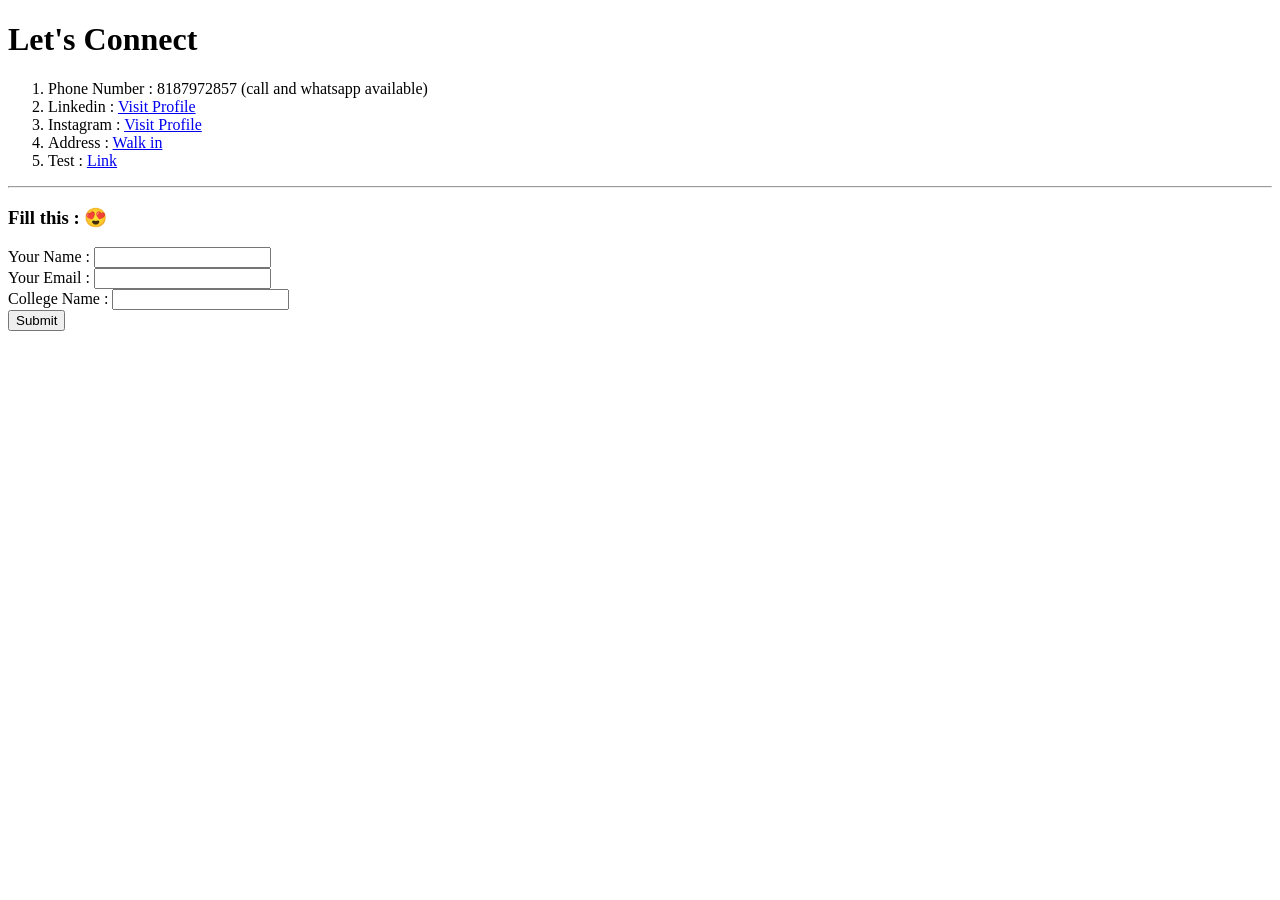
==== contacts.html @ 47310ad2 "Added initial CV Files" ====
<!DOCTYPE html>
<html lang="en">
<head>
    <meta charset="UTF-8">
    <meta http-equiv="X-UA-Compatible" content="IE=edge">
    <meta name="viewport" content="width=device-width, initial-scale=1.0">
    <title>Contacts</title>
</head>
<body>
    <h1>Let's Connect</h1>
    <p>
        <ol>
            <li>Phone Number : 8187972857 (call and whatsapp available)</li>
            <li>Linkedin : <a href="https://www.linkedin.com/in/deependra-singh-41943715a/" target="_blank">Visit Profile</a></li>
            <li>Instagram : <a href="https://www.instagram.com/deependrasingh1037/" target="_blank">Visit Profile</a></li>
            <li>Address : <a href="https://goo.gl/maps/Eg3BNQU3tTdwuBFh7" target="_blank">Walk in</a></li>
            <li>Test : <a href="inputs.html" target="_blank">Link</a> </li>
        </ol>
    </p>
    <hr>
    <h3>Fill this : 😍</h3>
    <form action="index.html" method="post" enctype="text/plain">
        <label>Your Name : </label>
        <input type="text" name="" id="">
        <br>
        <label>Your Email : </label>
        <input type="email" name="" id="">
        <br>
        <label>College Name : </label>
        <input type="text" name="" id="">
        <br>
        <input type="submit">
    </form>
</body>
</html>
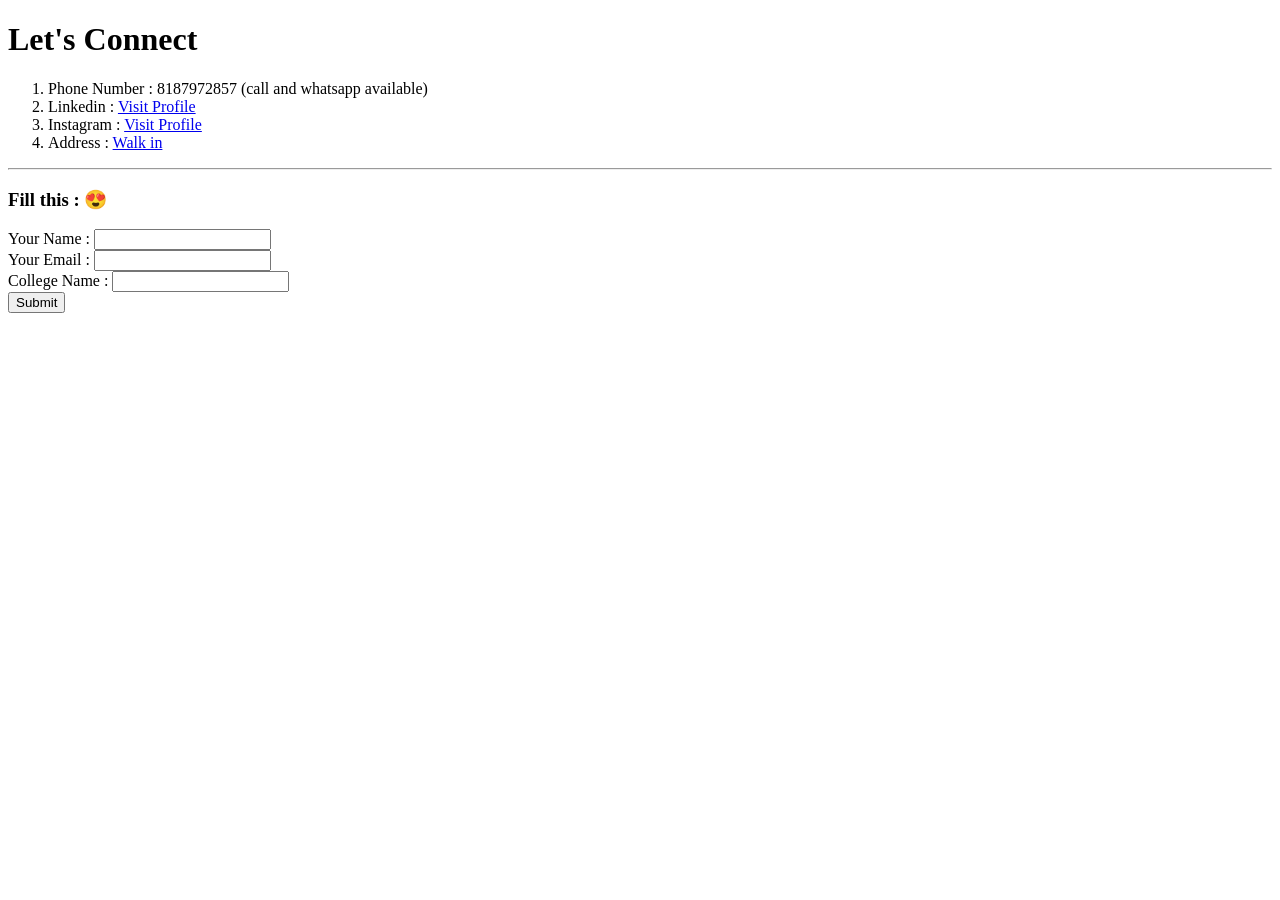
==== commit 321bf018: "Update contacts.html" ====
--- a/contacts.html
+++ b/contacts.html
@@ -14,7 +14,7 @@
             <li>Linkedin : <a href="https://www.linkedin.com/in/deependra-singh-41943715a/" target="_blank">Visit Profile</a></li>
             <li>Instagram : <a href="https://www.instagram.com/deependrasingh1037/" target="_blank">Visit Profile</a></li>
             <li>Address : <a href="https://goo.gl/maps/Eg3BNQU3tTdwuBFh7" target="_blank">Walk in</a></li>
-            <li>Test : <a href="inputs.html" target="_blank">Link</a> </li>
+<!--             <li>Test : <a href="inputs.html" target="_blank">Link</a> </li> -->
         </ol>
     </p>
     <hr>
@@ -32,4 +32,4 @@
         <input type="submit">
     </form>
 </body>
-</html>+</html>
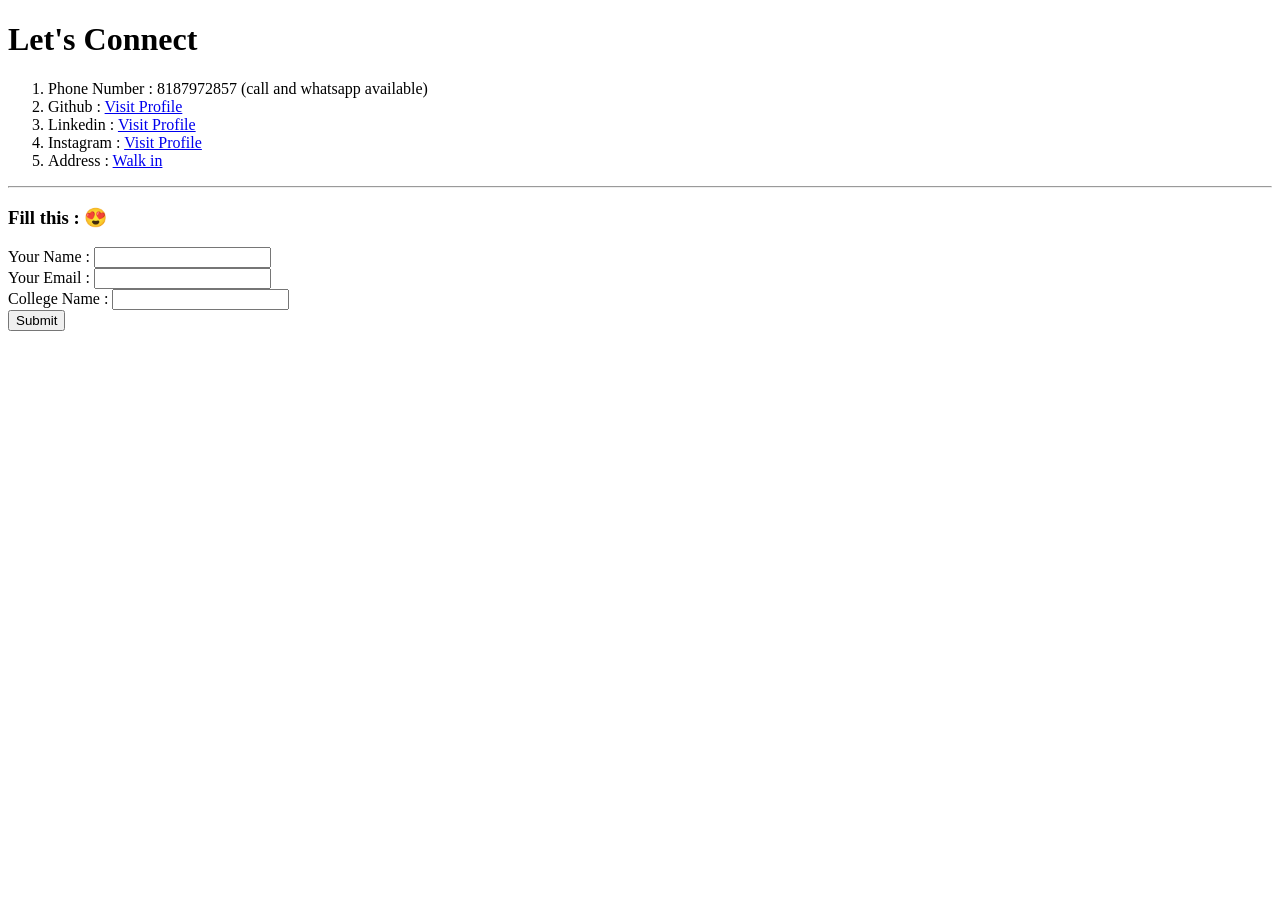
==== commit 6ae845ae: "Update contacts.html" ====
--- a/contacts.html
+++ b/contacts.html
@@ -11,6 +11,7 @@
     <p>
         <ol>
             <li>Phone Number : 8187972857 (call and whatsapp available)</li>
+            <li>Github : <a href="https://github.com/deependrasingh1037" target="_blank">Visit Profile</a></li>
             <li>Linkedin : <a href="https://www.linkedin.com/in/deependra-singh-41943715a/" target="_blank">Visit Profile</a></li>
             <li>Instagram : <a href="https://www.instagram.com/deependrasingh1037/" target="_blank">Visit Profile</a></li>
             <li>Address : <a href="https://goo.gl/maps/Eg3BNQU3tTdwuBFh7" target="_blank">Walk in</a></li>
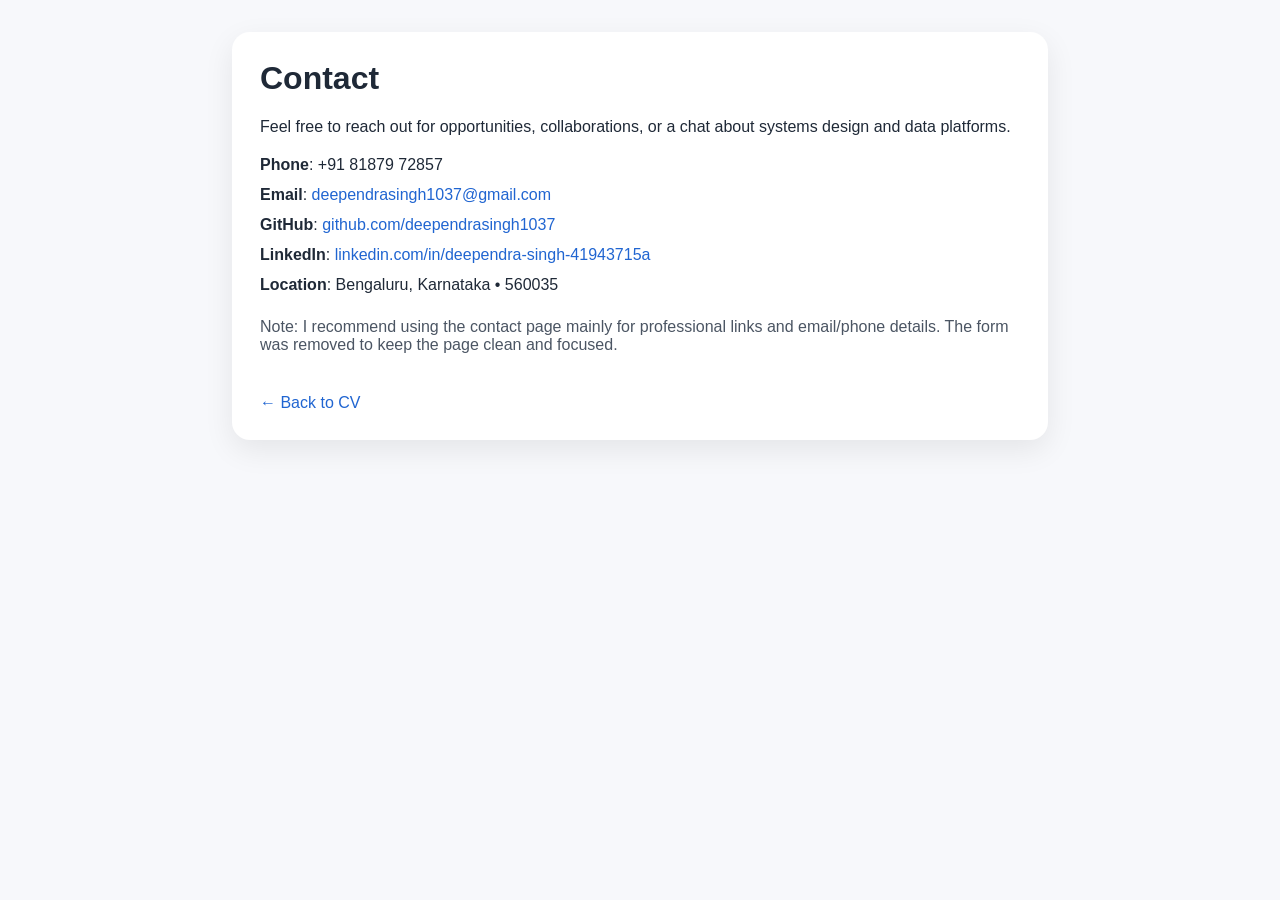
==== commit aa8fc82b: "enriching more details with resume points" ====
--- a/contacts.html
+++ b/contacts.html
@@ -2,35 +2,65 @@
 <html lang="en">
 <head>
     <meta charset="UTF-8">
-    <meta http-equiv="X-UA-Compatible" content="IE=edge">
     <meta name="viewport" content="width=device-width, initial-scale=1.0">
-    <title>Contacts</title>
+    <title>Deependra Singh — Contact</title>
+    <style>
+        body {
+            font-family: Arial, sans-serif;
+            padding: 24px;
+            background: #f7f8fb;
+            color: #1f2937;
+        }
+        .container {
+            max-width: 760px;
+            margin: 0 auto;
+            background: #fff;
+            border-radius: 18px;
+            padding: 28px;
+            box-shadow: 0 10px 30px rgba(0,0,0,0.08);
+        }
+        h1 {
+            margin-top: 0;
+        }
+        .info {
+            list-style: none;
+            padding: 0;
+            margin: 20px 0 0;
+            display: grid;
+            gap: 12px;
+        }
+        .info li {
+            font-size: 1rem;
+        }
+        .info a {
+            color: #2065d1;
+            text-decoration: none;
+        }
+        .note {
+            margin-top: 24px;
+            color: #4b5563;
+        }
+        .back-link {
+            margin-top: 24px;
+            display: inline-block;
+            color: #2065d1;
+            text-decoration: none;
+        }
+    </style>
 </head>
 <body>
-    <h1>Let's Connect</h1>
-    <p>
-        <ol>
-            <li>Phone Number : 8187972857 (call and whatsapp available)</li>
-            <li>Github : <a href="https://github.com/deependrasingh1037" target="_blank">Visit Profile</a></li>
-            <li>Linkedin : <a href="https://www.linkedin.com/in/deependra-singh-41943715a/" target="_blank">Visit Profile</a></li>
-            <li>Instagram : <a href="https://www.instagram.com/deependrasingh1037/" target="_blank">Visit Profile</a></li>
-            <li>Address : <a href="https://goo.gl/maps/Eg3BNQU3tTdwuBFh7" target="_blank">Walk in</a></li>
-<!--             <li>Test : <a href="inputs.html" target="_blank">Link</a> </li> -->
-        </ol>
-    </p>
-    <hr>
-    <h3>Fill this : 😍</h3>
-    <form action="index.html" method="post" enctype="text/plain">
-        <label>Your Name : </label>
-        <input type="text" name="" id="">
-        <br>
-        <label>Your Email : </label>
-        <input type="email" name="" id="">
-        <br>
-        <label>College Name : </label>
-        <input type="text" name="" id="">
-        <br>
-        <input type="submit">
-    </form>
+    <div class="container">
+        <h1>Contact</h1>
+        <p>Feel free to reach out for opportunities, collaborations, or a chat about systems design and data platforms.</p>
+        <ul class="info">
+            <li><strong>Phone</strong>: +91 81879 72857</li>
+            <li><strong>Email</strong>: <a href="mailto:deependrasingh1037@gmail.com">deependrasingh1037@gmail.com</a></li>
+            <li><strong>GitHub</strong>: <a href="https://github.com/deependrasingh1037" target="_blank">github.com/deependrasingh1037</a></li>
+            <li><strong>LinkedIn</strong>: <a href="https://www.linkedin.com/in/deependra-singh-41943715a/" target="_blank">linkedin.com/in/deependra-singh-41943715a</a></li>
+            <li><strong>Location</strong>: Bengaluru, Karnataka • 560035</li>
+        </ul>
+        <p class="note">Note: I recommend using the contact page mainly for professional links and email/phone details. The form was removed to keep the page clean and focused.</p>
+        <a class="back-link" href="index.html">← Back to CV</a>
+    </div>
 </body>
 </html>
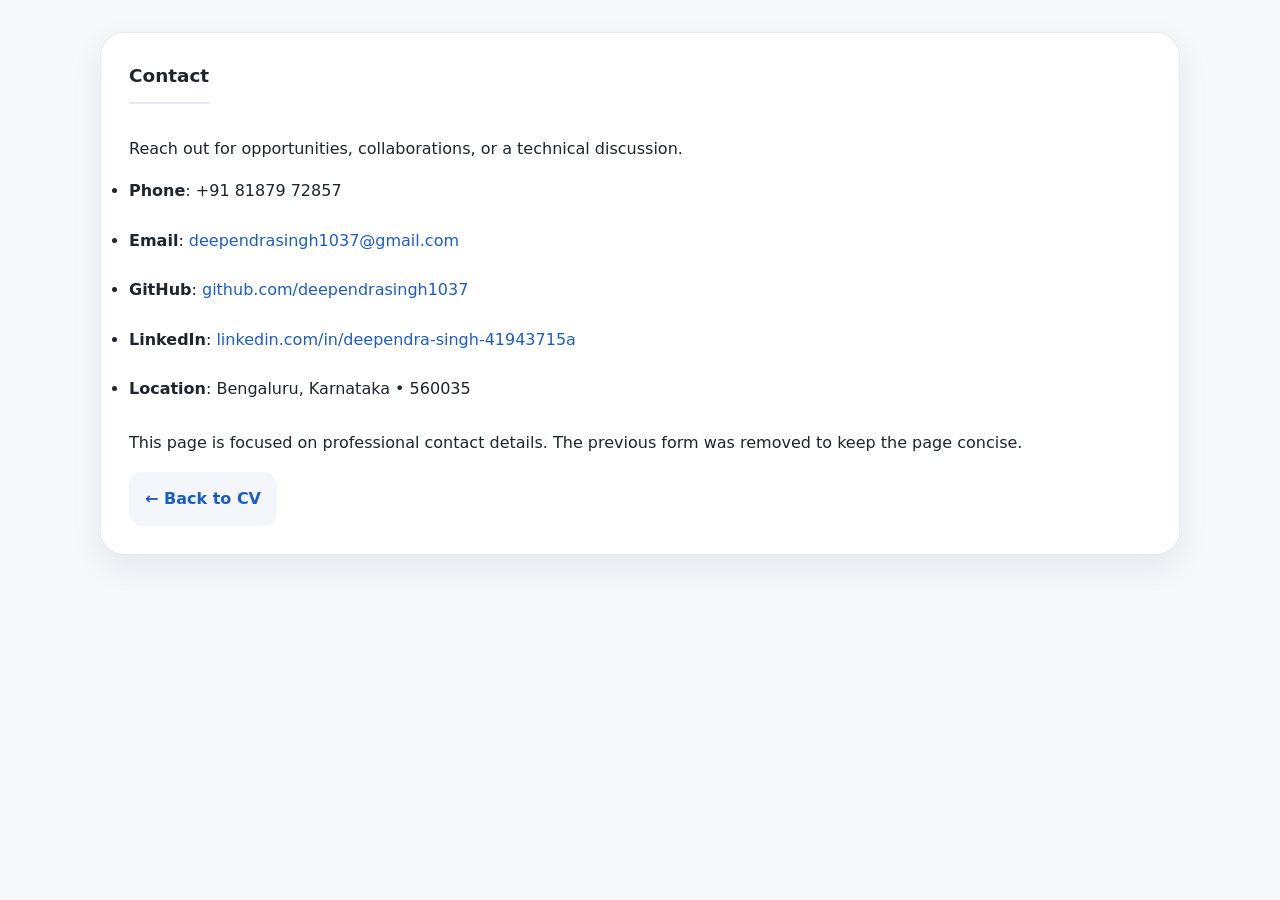
==== commit 66142ad0: "cleaner code" ====
--- a/contacts.html
+++ b/contacts.html
@@ -4,63 +4,23 @@
     <meta charset="UTF-8">
     <meta name="viewport" content="width=device-width, initial-scale=1.0">
     <title>Deependra Singh — Contact</title>
-    <style>
-        body {
-            font-family: Arial, sans-serif;
-            padding: 24px;
-            background: #f7f8fb;
-            color: #1f2937;
-        }
-        .container {
-            max-width: 760px;
-            margin: 0 auto;
-            background: #fff;
-            border-radius: 18px;
-            padding: 28px;
-            box-shadow: 0 10px 30px rgba(0,0,0,0.08);
-        }
-        h1 {
-            margin-top: 0;
-        }
-        .info {
-            list-style: none;
-            padding: 0;
-            margin: 20px 0 0;
-            display: grid;
-            gap: 12px;
-        }
-        .info li {
-            font-size: 1rem;
-        }
-        .info a {
-            color: #2065d1;
-            text-decoration: none;
-        }
-        .note {
-            margin-top: 24px;
-            color: #4b5563;
-        }
-        .back-link {
-            margin-top: 24px;
-            display: inline-block;
-            color: #2065d1;
-            text-decoration: none;
-        }
-    </style>
+    <link rel="stylesheet" href="styles.css">
 </head>
 <body>
-    <div class="container">
-        <h1>Contact</h1>
-        <p>Feel free to reach out for opportunities, collaborations, or a chat about systems design and data platforms.</p>
-        <ul class="info">
-            <li><strong>Phone</strong>: +91 81879 72857</li>
-            <li><strong>Email</strong>: <a href="mailto:deependrasingh1037@gmail.com">deependrasingh1037@gmail.com</a></li>
-            <li><strong>GitHub</strong>: <a href="https://github.com/deependrasingh1037" target="_blank">github.com/deependrasingh1037</a></li>
-            <li><strong>LinkedIn</strong>: <a href="https://www.linkedin.com/in/deependra-singh-41943715a/" target="_blank">linkedin.com/in/deependra-singh-41943715a</a></li>
-            <li><strong>Location</strong>: Bengaluru, Karnataka • 560035</li>
-        </ul>
-        <p class="note">Note: I recommend using the contact page mainly for professional links and email/phone details. The form was removed to keep the page clean and focused.</p>
-        <a class="back-link" href="index.html">← Back to CV</a>
-    </div>
+    <main class="page">
+        <section class="section-card">
+            <h1 class="section-title">Contact</h1>
+            <p>Reach out for opportunities, collaborations, or a technical discussion.</p>
+            <ul class="list-clean info">
+                <li><strong>Phone</strong>: +91 81879 72857</li>
+                <li><strong>Email</strong>: <a href="mailto:deependrasingh1037@gmail.com">deependrasingh1037@gmail.com</a></li>
+                <li><strong>GitHub</strong>: <a href="https://github.com/deependrasingh1037" target="_blank">github.com/deependrasingh1037</a></li>
+                <li><strong>LinkedIn</strong>: <a href="https://www.linkedin.com/in/deependra-singh-41943715a/" target="_blank">linkedin.com/in/deependra-singh-41943715a</a></li>
+                <li><strong>Location</strong>: Bengaluru, Karnataka • 560035</li>
+            </ul>
+            <p class="note">This page is focused on professional contact details. The previous form was removed to keep the page concise.</p>
+            <a class="card-inline-link" href="index.html">← Back to CV</a>
+        </section>
+    </main>
 </body>
 </html>
--- a/styles.css
+++ b/styles.css
@@ -0,0 +1,205 @@
+:root {
+    color-scheme: light;
+    --bg: #f6f8fb;
+    --surface: #ffffff;
+    --surface-strong: #f3f6fb;
+    --border: #e6ebf4;
+    --text: #1d252f;
+    --muted: #5d6673;
+    --primary: #1c5cc7;
+    --shadow: 0 12px 32px rgba(23, 38, 63, 0.08);
+}
+
+* {
+    box-sizing: border-box;
+}
+
+html {
+    scroll-behavior: smooth;
+}
+
+body {
+    margin: 0;
+    min-height: 100vh;
+    font-family: Inter, system-ui, -apple-system, BlinkMacSystemFont, "Segoe UI", sans-serif;
+    line-height: 1.6;
+    background: var(--bg);
+    color: var(--text);
+}
+
+img {
+    max-width: 100%;
+    display: block;
+}
+
+a {
+    color: var(--primary);
+    text-decoration: none;
+}
+
+a:hover,
+a:focus {
+    text-decoration: underline;
+}
+
+.page {
+    width: min(1080px, calc(100% - 2rem));
+    margin: 0 auto;
+    padding: 2rem 0 3rem;
+}
+
+.site-header {
+    display: grid;
+    grid-template-columns: 220px minmax(0, 1fr);
+    gap: 1.75rem;
+    align-items: center;
+    margin-bottom: 2rem;
+}
+
+.profile-card {
+    border-radius: 24px;
+    overflow: hidden;
+    background: var(--surface);
+    box-shadow: var(--shadow);
+}
+
+.profile-image {
+    width: 100%;
+    height: 100%;
+    aspect-ratio: 1 / 1;
+    object-fit: cover;
+}
+
+.profile-summary {
+    padding: 1rem 0;
+}
+
+.profile-summary h1 {
+    margin: 0;
+    font-size: clamp(2rem, 3vw, 3rem);
+    line-height: 1.05;
+}
+
+.profile-summary p {
+    margin: 1rem 0 0;
+    max-width: 56ch;
+    color: var(--muted);
+}
+
+.contact-list {
+    list-style: none;
+    padding: 0;
+    margin: 1.5rem 0 0;
+    display: grid;
+    gap: 0.65rem;
+}
+
+.contact-list li {
+    color: var(--muted);
+    font-size: 0.96rem;
+}
+
+.section-card {
+    background: var(--surface);
+    border-radius: 24px;
+    border: 1px solid var(--border);
+    padding: 1.75rem;
+    box-shadow: var(--shadow);
+    margin-bottom: 1.75rem;
+}
+
+.section-card:last-of-type {
+    margin-bottom: 0;
+}
+
+.section-title {
+    margin: 0 0 1rem;
+    display: inline-block;
+    font-size: 1.15rem;
+    font-weight: 700;
+    border-bottom: 2px solid var(--border);
+    padding-bottom: 0.75rem;
+}
+
+.job-item + .job-item {
+    margin-top: 1.5rem;
+}
+
+.job-headline {
+    display: flex;
+    justify-content: space-between;
+    align-items: flex-start;
+    flex-wrap: wrap;
+    gap: 0.75rem;
+    font-weight: 700;
+}
+
+.job-headline span:last-child {
+    color: var(--muted);
+    font-size: 0.96rem;
+}
+
+.job-company {
+    margin: 0.35rem 0 0;
+    color: var(--muted);
+    font-size: 0.98rem;
+}
+
+.list-clean {
+    margin: 1rem 0 0;
+    padding-left: 1.35rem;
+}
+
+.list-clean li {
+    margin-bottom: 0.75rem;
+}
+
+.info {
+    display: grid;
+    gap: 0.75rem;
+    padding: 0;
+}
+
+.skill-grid {
+    display: grid;
+    gap: 1rem;
+    grid-template-columns: repeat(auto-fit, minmax(220px, 1fr));
+}
+
+.skill-group {
+    background: var(--surface-strong);
+    border-radius: 16px;
+    padding: 1rem;
+}
+
+.skill-group h3 {
+    margin: 0 0 0.6rem;
+    font-size: 1rem;
+}
+
+.skill-group p {
+    margin: 0;
+    color: var(--muted);
+}
+
+.card-inline-link {
+    padding: 0.9rem 1rem;
+    border-radius: 14px;
+    background: var(--surface-strong);
+    display: inline-flex;
+    align-items: center;
+    gap: 0.5rem;
+    color: var(--primary);
+    font-weight: 700;
+}
+
+@media (max-width: 760px) {
+    .site-header {
+        grid-template-columns: 1fr;
+    }
+
+    .job-headline {
+        flex-direction: column;
+        align-items: flex-start;
+    }
+}
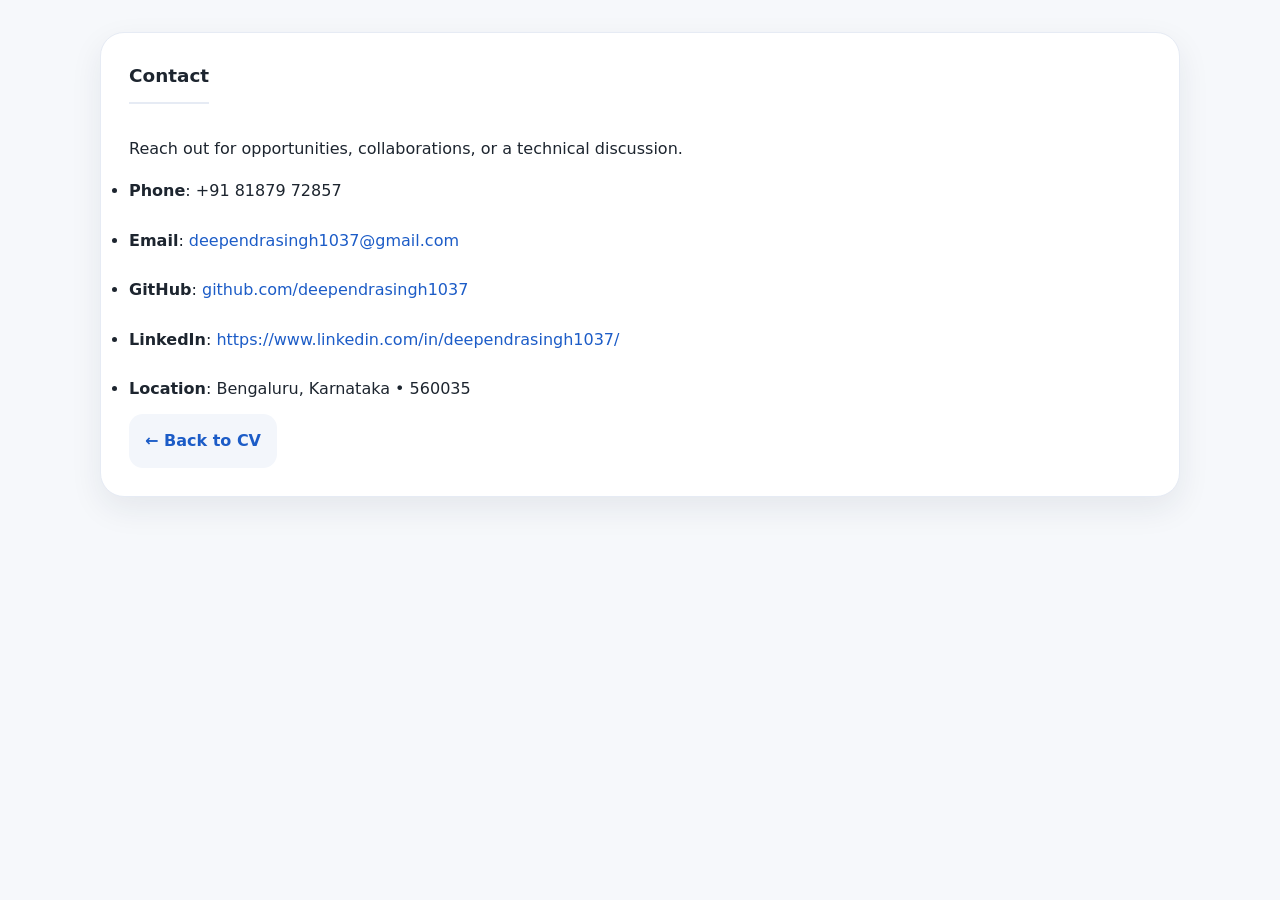
==== commit cf160710: "cleanup contact" ====
--- a/contacts.html
+++ b/contacts.html
@@ -15,10 +15,9 @@
                 <li><strong>Phone</strong>: +91 81879 72857</li>
                 <li><strong>Email</strong>: <a href="mailto:deependrasingh1037@gmail.com">deependrasingh1037@gmail.com</a></li>
                 <li><strong>GitHub</strong>: <a href="https://github.com/deependrasingh1037" target="_blank">github.com/deependrasingh1037</a></li>
-                <li><strong>LinkedIn</strong>: <a href="https://www.linkedin.com/in/deependra-singh-41943715a/" target="_blank">linkedin.com/in/deependra-singh-41943715a</a></li>
+                <li><strong>LinkedIn</strong>: <a href="https://www.linkedin.com/in/deependrasingh1037/" target="_blank">https://www.linkedin.com/in/deependrasingh1037/</a></li>
                 <li><strong>Location</strong>: Bengaluru, Karnataka • 560035</li>
             </ul>
-            <p class="note">This page is focused on professional contact details. The previous form was removed to keep the page concise.</p>
             <a class="card-inline-link" href="index.html">← Back to CV</a>
         </section>
     </main>
